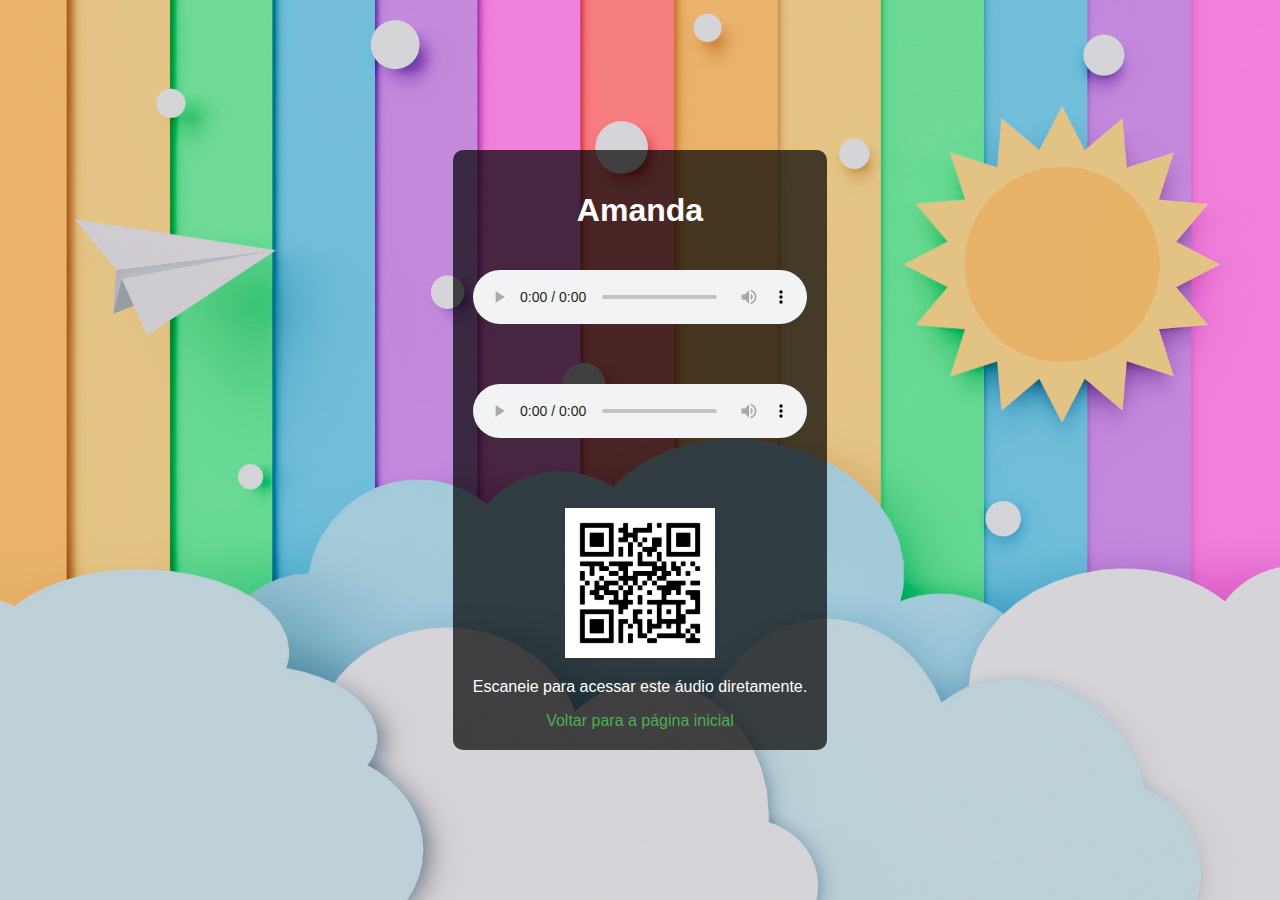
==== amanda.html @ a30f74e1 "update" ====
<!DOCTYPE html>
<html lang="pt-BR">
<head>
  <meta charset="UTF-8">
  <meta name="viewport" content="width=device-width, initial-scale=1.0">
  <title>Áudio Amanda</title>
  <link rel="stylesheet" href="styles.css">
  <style>
    .audio-container {
      display: flex;
      flex-direction: column;
      gap: 20px;
      margin: 20px 0;
    }
    audio {
      width: 100%;
      max-width: 400px;
    }
    .qrcode {
      margin-top: 30px;
      text-align: center;
    }
    .qrcode img {
      width: 150px;
      height: 150px;
    }
  </style>
</head>
<body>
<div class="container">
  <h1>Amanda</h1>

  <div class="audio-container">
    <audio id="audio1" controls autoplay>
      <source src="https://archive.org/download/gabriela-1_202503/Amanda1.ogg" type="audio/ogg">
      Seu navegador não suporta o elemento de áudio.
    </audio>

    <audio id="audio2" controls>
      <source src="https://archive.org/download/gabriela-1_202503/Amanda2.ogg" type="audio/ogg">
      Seu navegador não suporta o elemento de áudio.
    </audio>
  </div>

  <div class="qrcode">
    <img src="qrcodes/amanda.png" alt="QR Code para Áudio Amanda">
    <p>Escaneie para acessar este áudio diretamente.</p>
  </div>

  <a href="index.html">Voltar para a página inicial</a>
</div>

<script>
  const audio1 = document.getElementById('audio1');
  const audio2 = document.getElementById('audio2');

  audio1.addEventListener('ended', function() {
    // Quando o primeiro áudio terminar, toca o segundo automaticamente
    audio2.play();
  });
</script>
</body>
</html>
---- styles.css ----
body {
    margin: 0;
    padding: 0;
    display: flex;
    justify-content: center;
    align-items: center;
    height: 100vh;
    background-image: url('fundo.jpg'); /* Imagem de fundo */
    background-size: cover;
    background-position: center;
    font-family: Arial, sans-serif;
    color: white;
}

.container {
    text-align: center;
    background-color: rgba(0, 0, 0, 0.7); /* Fundo semi-transparente */
    padding: 20px;
    border-radius: 10px;
}

audio {
    width: 80%;
    max-width: 400px;
    margin: 20px 0;
}

.qrcode img {
    width: 150px;
    height: 150px;
    margin-top: 20px;
}

a {
    color: #4CAF50;
    text-decoration: none;
}

a:hover {
    text-decoration: underline;
}
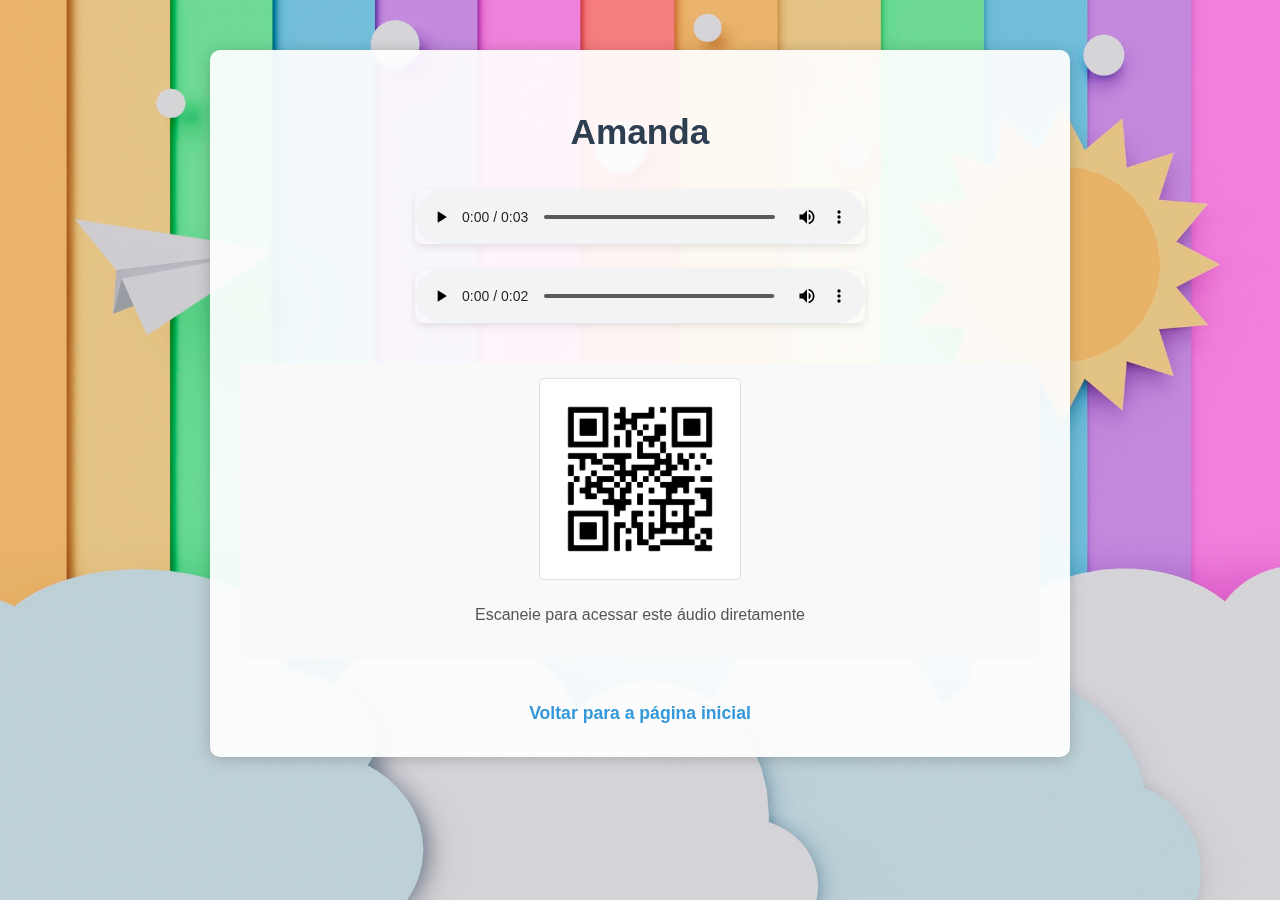
==== commit 156824d2: "teste correção para ios" ====
--- a/amanda.html
+++ b/amanda.html
@@ -5,58 +5,75 @@
   <meta name="viewport" content="width=device-width, initial-scale=1.0">
   <title>Áudio Amanda</title>
   <link rel="stylesheet" href="styles.css">
-  <style>
-    .audio-container {
-      display: flex;
-      flex-direction: column;
-      gap: 20px;
-      margin: 20px 0;
-    }
-    audio {
-      width: 100%;
-      max-width: 400px;
-    }
-    .qrcode {
-      margin-top: 30px;
-      text-align: center;
-    }
-    .qrcode img {
-      width: 150px;
-      height: 150px;
-    }
-  </style>
 </head>
 <body>
 <div class="container">
+  <div class="ios-warning" id="iosWarning">
+    ⚠️ Toque em qualquer lugar da tela para habilitar a reprodução dos áudios
+  </div>
+
   <h1>Amanda</h1>
 
   <div class="audio-container">
-    <audio id="audio1" controls autoplay>
-      <source src="https://archive.org/download/gabriela-1_202503/Amanda1.ogg" type="audio/ogg">
+    <audio id="audio1" controls>
+      <source src="./audios/Amanda1.mp3" type="audio/mpeg">
+      <source src="./audios/Amanda1.ogg" type="audio/ogg">
       Seu navegador não suporta o elemento de áudio.
     </audio>
 
     <audio id="audio2" controls>
-      <source src="https://archive.org/download/gabriela-1_202503/Amanda2.ogg" type="audio/ogg">
+      <source src="./audios/Amanda2.mp3" type="audio/mpeg">
+      <source src="./audios/Amanda2.ogg" type="audio/ogg">
       Seu navegador não suporta o elemento de áudio.
     </audio>
   </div>
 
   <div class="qrcode">
-    <img src="qrcodes/amanda.png" alt="QR Code para Áudio Amanda">
-    <p>Escaneie para acessar este áudio diretamente.</p>
+    <img src="./qrcodes/amanda.png" alt="QR Code para Áudio Amanda">
+    <p>Escaneie para acessar este áudio diretamente</p>
   </div>
 
-  <a href="index.html">Voltar para a página inicial</a>
+  <a href="index.html" class="back-link">Voltar para a página inicial</a>
 </div>
 
 <script>
+  // Detectar dispositivos iOS
+  const isIOS = /iPad|iPhone|iPod/.test(navigator.userAgent) ||
+          (navigator.platform === 'MacIntel' && navigator.maxTouchPoints > 1);
+
+  // Elementos DOM
   const audio1 = document.getElementById('audio1');
   const audio2 = document.getElementById('audio2');
+  const iosWarning = document.getElementById('iosWarning');
 
-  audio1.addEventListener('ended', function() {
-    // Quando o primeiro áudio terminar, toca o segundo automaticamente
-    audio2.play();
+  // Configuração inicial para iOS
+  if (isIOS) {
+    iosWarning.style.display = 'block';
+    audio1.removeAttribute('autoplay');
+
+    // Habilitar reprodução após interação do usuário
+    document.body.addEventListener('touchstart', initAudio, { once: true });
+    document.body.addEventListener('click', initAudio, { once: true });
+  } else {
+    // Autoplay para outros dispositivos
+    audio1.play().catch(e => console.log("Autoplay bloqueado:", e));
+  }
+
+  // Função para inicializar áudio
+  function initAudio() {
+    iosWarning.style.display = 'none';
+    audio1.play().catch(e => console.log("Erro ao reproduzir:", e));
+  }
+
+  // Reprodução automática do segundo áudio
+  audio1.addEventListener('ended', () => {
+    audio2.play().catch(e => console.log("Erro ao reproduzir segundo áudio:", e));
+  });
+
+  // Pré-carregar áudios
+  window.addEventListener('load', () => {
+    audio1.load();
+    audio2.load();
   });
 </script>
 </body>
--- a/styles.css
+++ b/styles.css
@@ -1,41 +1,121 @@
+/* Estilos Gerais */
 body {
+    font-family: 'Segoe UI', Tahoma, Geneva, Verdana, sans-serif;
+    line-height: 1.6;
+    color: #333;
     margin: 0;
-    padding: 0;
-    display: flex;
-    justify-content: center;
-    align-items: center;
-    height: 100vh;
-    background-image: url('fundo.jpg'); /* Imagem de fundo */
+    padding: 20px;
+    background-image: url('fundo.jpg');
     background-size: cover;
+    background-attachment: fixed;
     background-position: center;
-    font-family: Arial, sans-serif;
-    color: white;
 }
 
 .container {
+    max-width: 800px;
+    margin: 30px auto;
+    background-color: rgba(255, 255, 255, 0.92);
+    padding: 30px;
+    border-radius: 10px;
+    box-shadow: 0 2px 15px rgba(0, 0, 0, 0.2);
+    backdrop-filter: blur(2px);
+}
+
+/* Cabeçalho */
+h1 {
+    color: #2c3e50;
     text-align: center;
-    background-color: rgba(0, 0, 0, 0.7); /* Fundo semi-transparente */
-    padding: 20px;
-    border-radius: 10px;
+    margin-bottom: 30px;
+    font-size: 2.2rem;
+}
+
+/* Container de Áudio */
+.audio-container {
+    display: flex;
+    flex-direction: column;
+    gap: 25px;
+    margin: 30px 0;
 }
 
 audio {
-    width: 80%;
-    max-width: 400px;
-    margin: 20px 0;
+    width: 100%;
+    max-width: 450px;
+    margin: 0 auto;
+    border-radius: 8px;
+    box-shadow: 0 3px 8px rgba(0, 0, 0, 0.1);
+    transition: transform 0.3s ease;
+}
+
+audio:hover {
+    transform: scale(1.02);
+}
+
+/* QR Code */
+.qrcode {
+    margin: 40px 0;
+    text-align: center;
+    padding: 15px;
+    background-color: #f9f9f9;
+    border-radius: 8px;
 }
 
 .qrcode img {
-    width: 150px;
-    height: 150px;
-    margin-top: 20px;
+    width: 180px;
+    height: 180px;
+    border: 1px solid #e1e1e1;
+    padding: 10px;
+    background: white;
+    border-radius: 5px;
 }
 
-a {
-    color: #4CAF50;
-    text-decoration: none;
+.qrcode p {
+    margin-top: 15px;
+    color: #555;
+    font-size: 1rem;
 }
 
-a:hover {
+/* Link de Volta */
+.back-link {
+    display: block;
+    text-align: center;
+    margin-top: 30px;
+    color: #3498db;
+    text-decoration: none;
+    font-weight: 600;
+    font-size: 1.1rem;
+    transition: color 0.3s ease;
+}
+
+.back-link:hover {
+    color: #2980b9;
     text-decoration: underline;
+}
+
+/* Aviso para iOS */
+.ios-warning {
+    display: none;
+    background: #fff3cd;
+    color: #856404;
+    padding: 15px;
+    border-radius: 5px;
+    margin-bottom: 25px;
+    text-align: center;
+    font-size: 0.95rem;
+    border-left: 5px solid #ffeeba;
+}
+
+/* Responsividade */
+@media (max-width: 600px) {
+    .container {
+        padding: 20px;
+    }
+
+    h1 {
+        font-size: 1.8rem;
+    }
+
+    .qrcode img {
+        width: 150px;
+        height: 150px;
+    }
 }